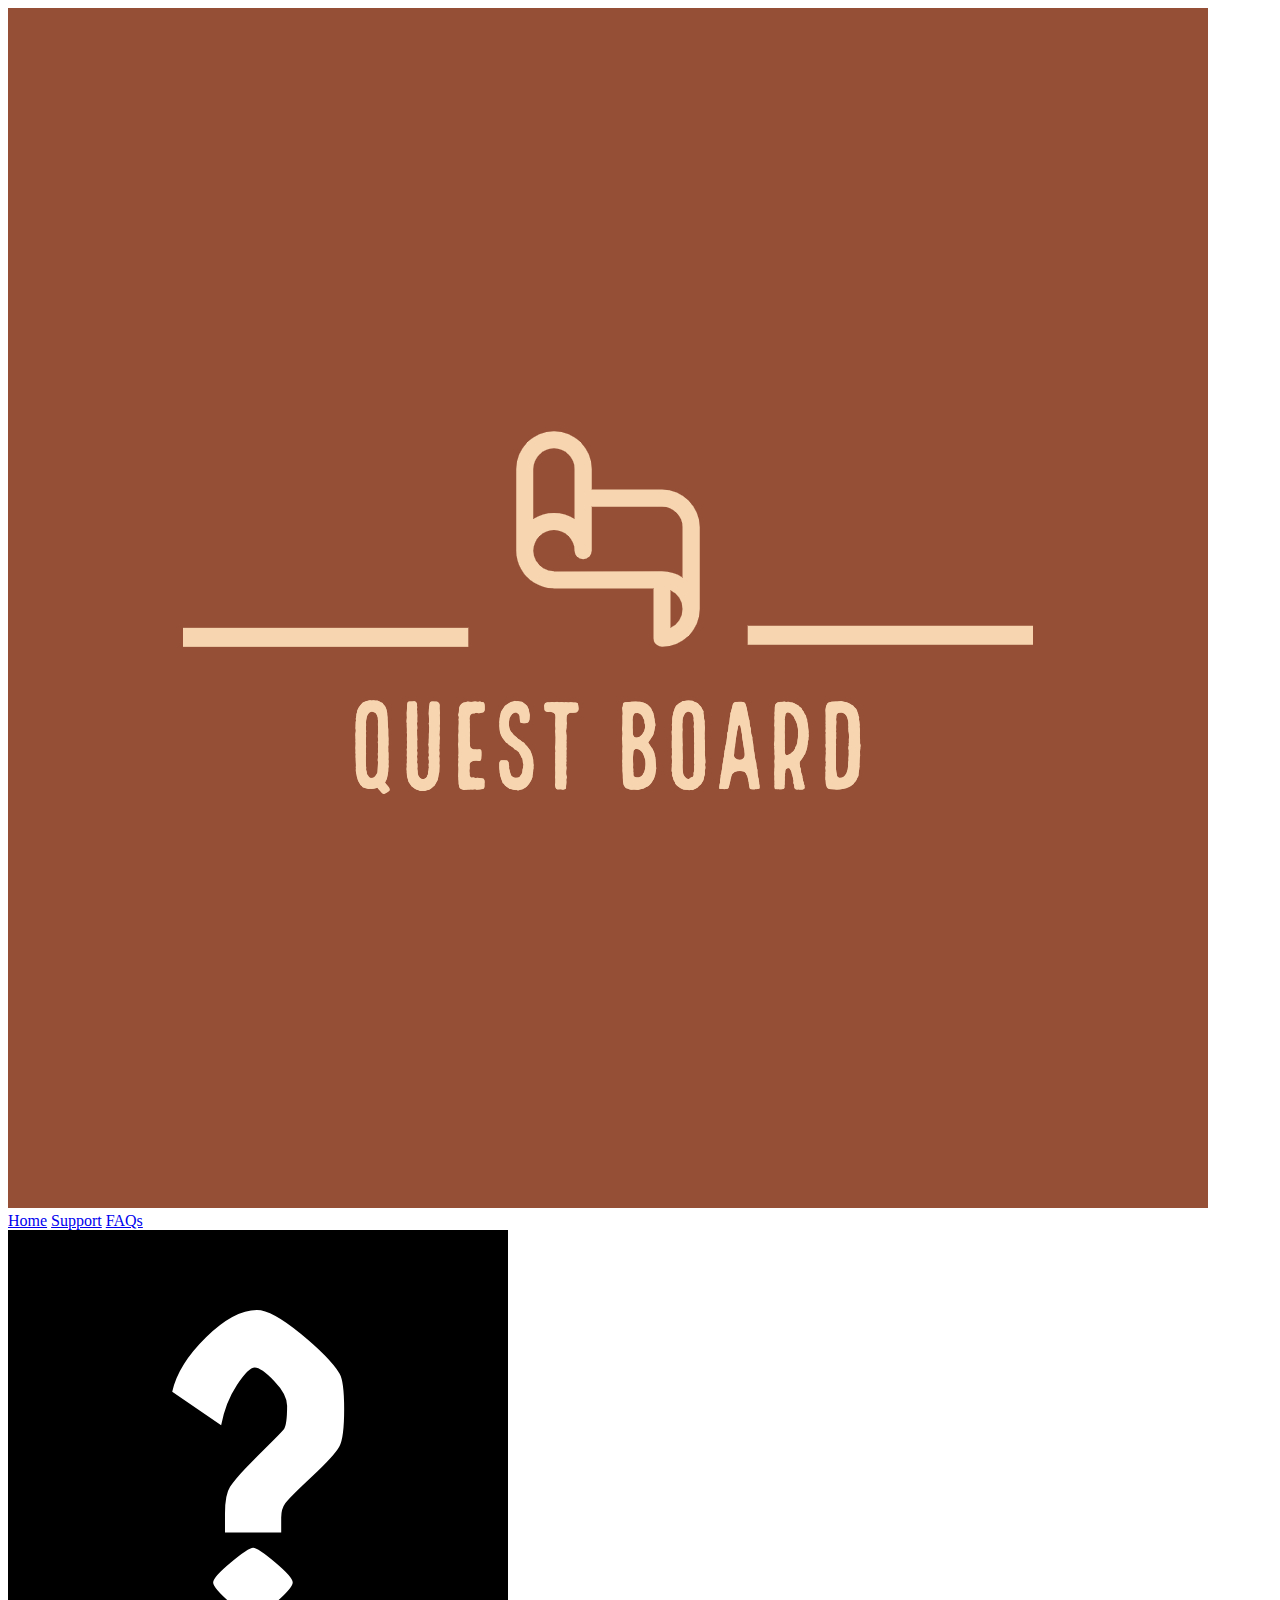
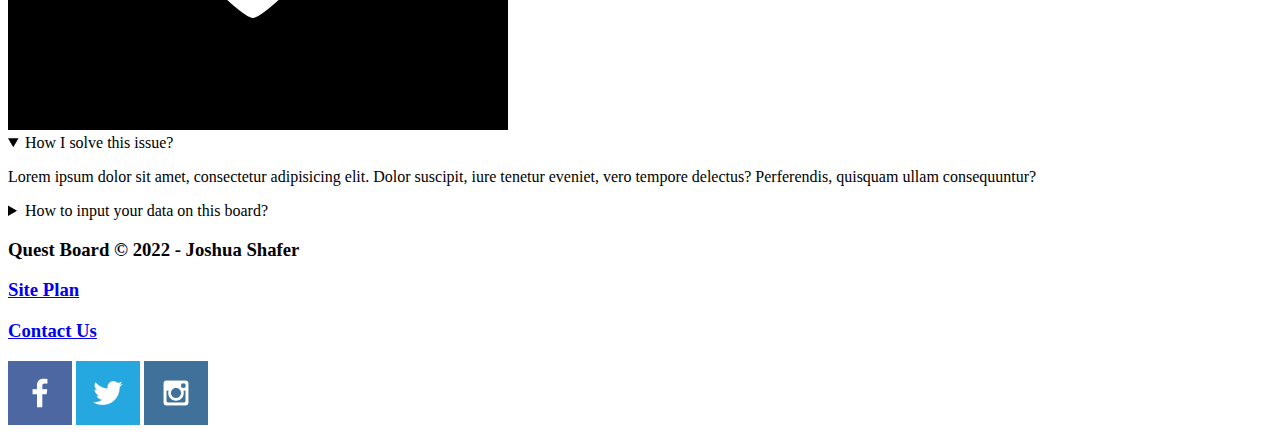
==== personal-site/faqs.html @ cdd54683 "staged all changes" ====
<!DOCTYPE html>
<html lang="en">
<head>
    <meta charset="UTF-8">
    <meta http-equiv="X-UA-Compatible" content="IE=edge">
    <meta name="viewport" content="width=device-width, initial-scale=1.0">
    <title>Quest Board | Home</title>
</head>
<body>
    <div id="content">
        <header>
            <a id="logo_link" href="index.html">
                <img class="logo" src="images/Quest Board-logos.jpeg" alt="Quest Board Logo">
            </a>
            <nav>
                <a href="index.html">Home</a>
                <a href="support.html">Support</a>
                <a href="faqs.html">FAQs</a>
            </nav>
        </header>
        <main class="home-grid">
            <div id="hero">
                <div id="hero-box">
                    <img id="hero-image" src="images/FAQs.png" alt="BIG Question Mark">
                </div>
                <section id="hero-msg">
                    <details open>
                        <summary>How I solve this issue?</summary>
                        <div class="faq_content">
                            <p>Lorem ipsum dolor sit amet, consectetur adipisicing elit. Dolor suscipit, iure tenetur eveniet, vero tempore delectus? Perferendis, quisquam ullam consequuntur?</p>
                        </div>
                    </details>
                    <details>
                        <summary>How to input your data on this board?</summary>
                        <div class="faq_content">
                            <p>Fugiat quo voluptas nulla pariatur? Et iusto odio dignissimos ducimus qui blanditiis praesentium voluptatum deleniti atque. Accusantium doloremque laudantium, totam rem aperiam, eaque ipsa quae ab illo.</p>
                        </div>
                    </details>
                </section>
            </div>
        </main>
        <footer>
            <h3>Quest Board &copy; 2022 - Joshua Shafer</h3>
            <h3><a href="site-plan.html">Site Plan</a></h3>
            <h3><a href="contactus.html">Contact Us</a></h3>
            <div class="social">
                <a href="https://facebook.com" target="_blank"><img src="images/facebook.png" alt="fb icon"></a>
                <a href="https://twitter.com" target="_blank"><img src="images/twitter.png" alt="twitter icon"></a>
                <a href="https://instagram.com" target="_blank"><img src="images/instagram.png" alt="ig icon"></a>
            </div>
        </footer>
    </div>
</body>
</html>
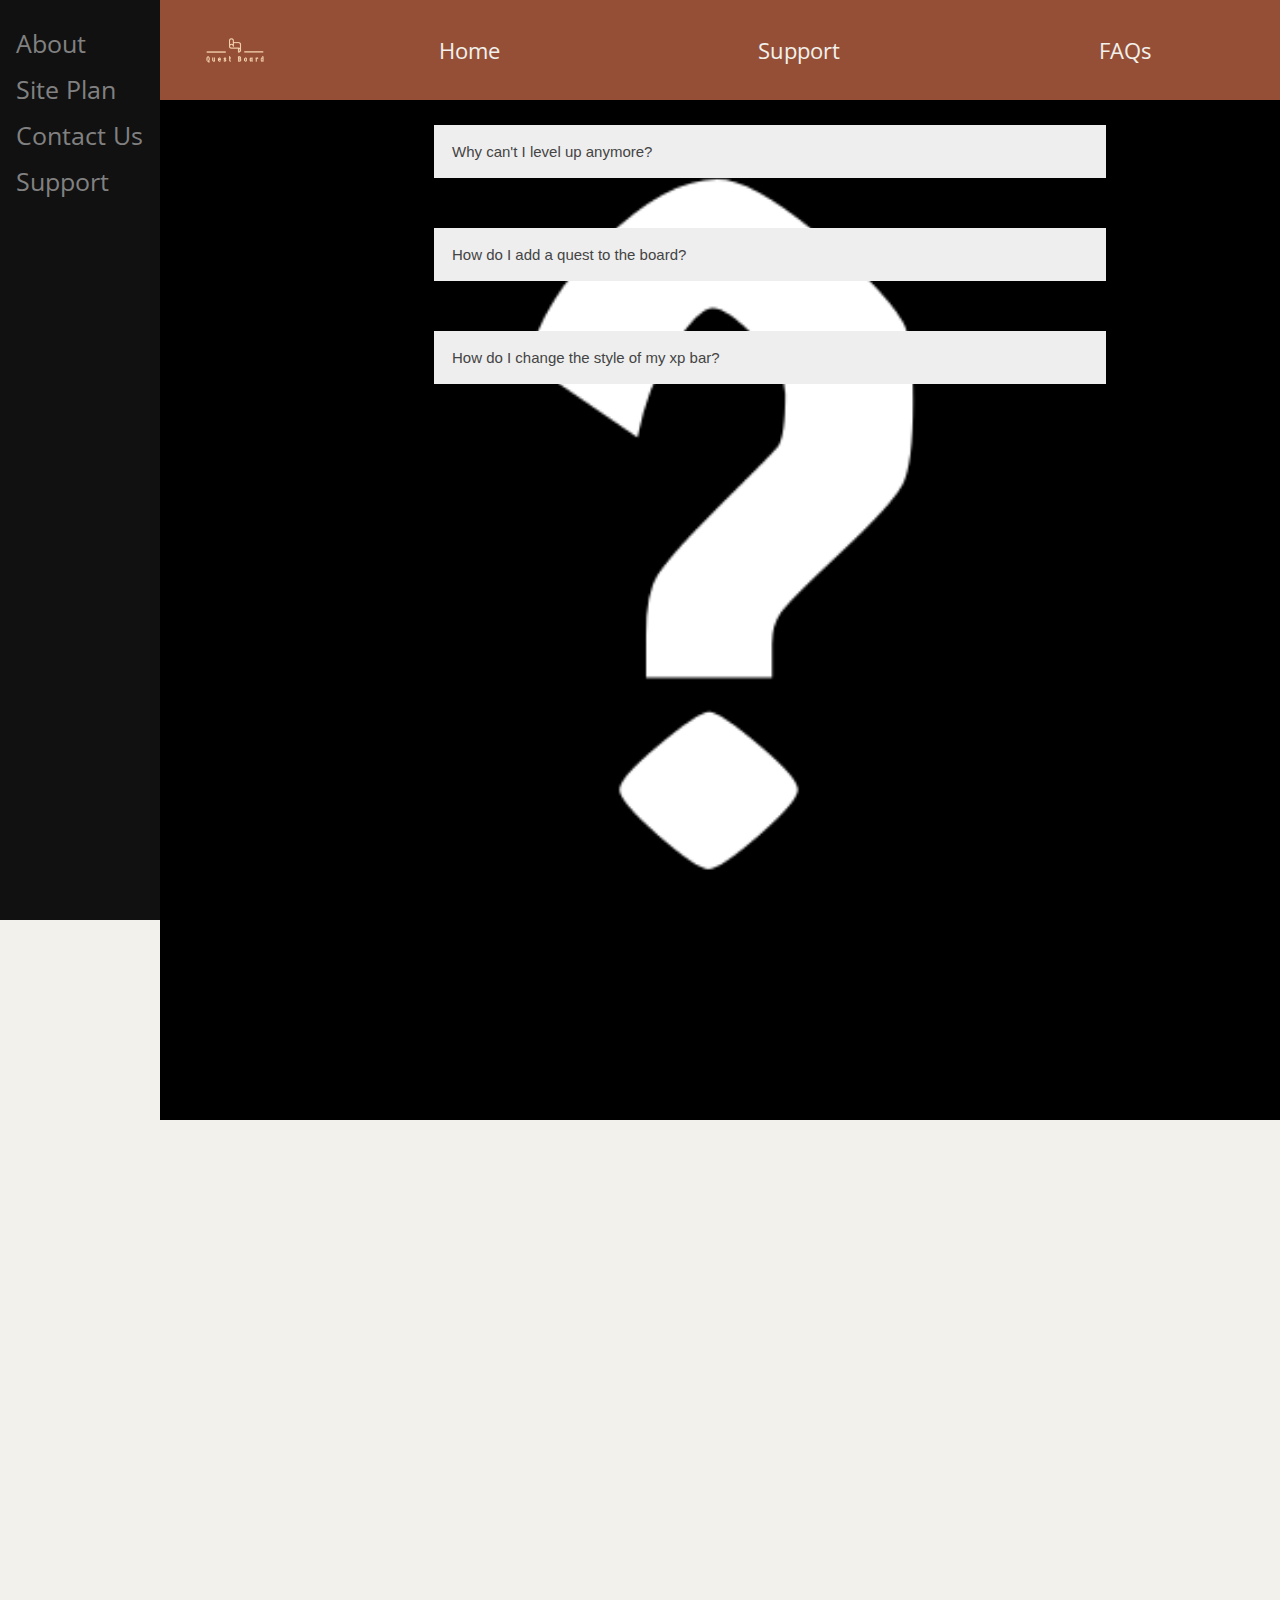
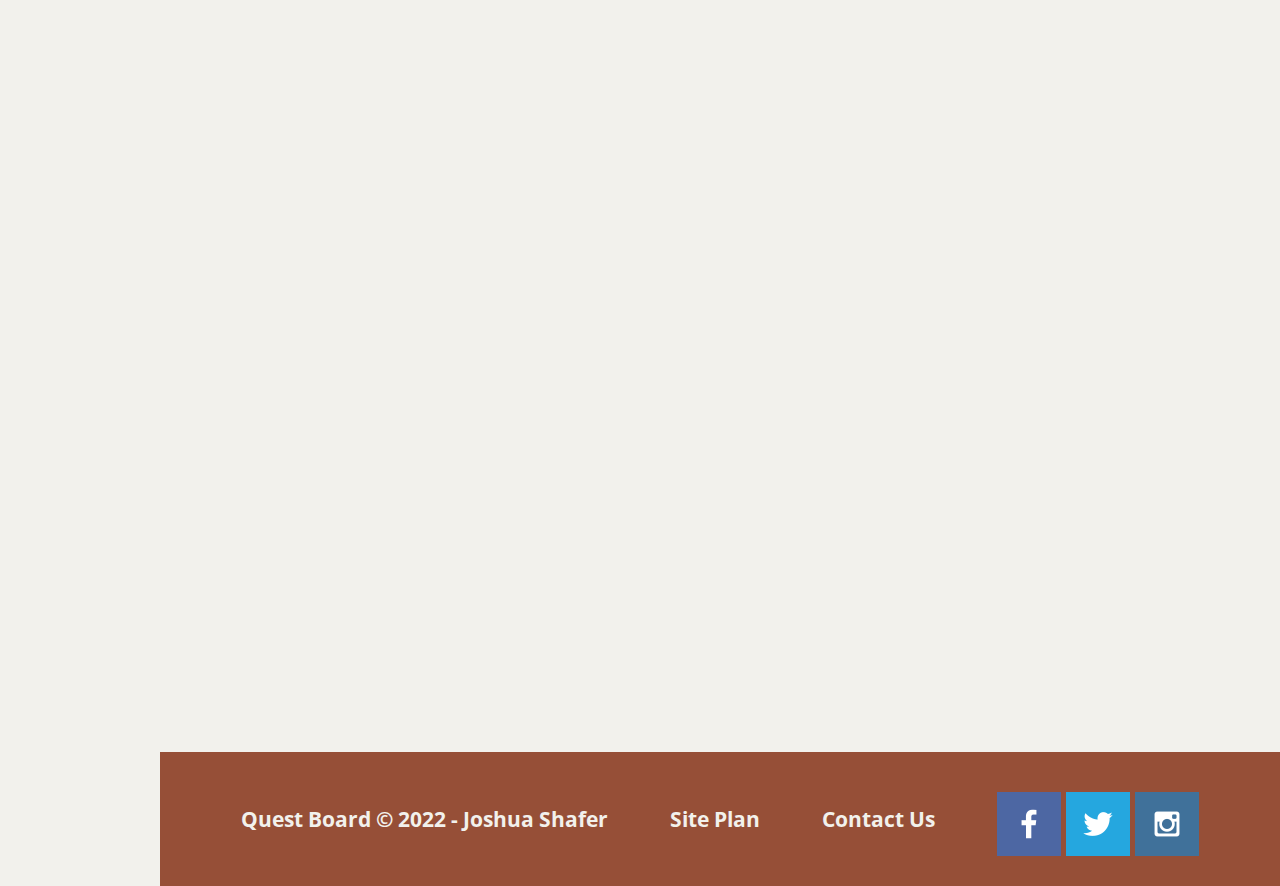
==== commit 4f37b63a: "finished up faqs page" ====
--- a/personal-site/faqs.html
+++ b/personal-site/faqs.html
@@ -4,13 +4,14 @@
     <meta charset="UTF-8">
     <meta http-equiv="X-UA-Compatible" content="IE=edge">
     <meta name="viewport" content="width=device-width, initial-scale=1.0">
+    <link rel="stylesheet" href="styles/index.css">
     <title>Quest Board | Home</title>
 </head>
 <body>
     <div id="content">
         <header>
             <a id="logo_link" href="index.html">
-                <img class="logo" src="images/Quest Board-logos.jpeg" alt="Quest Board Logo">
+                <img class="logo" src="images/Quest-Board.png" alt="Quest Board Logo">
             </a>
             <nav>
                 <a href="index.html">Home</a>
@@ -18,24 +19,49 @@
                 <a href="faqs.html">FAQs</a>
             </nav>
         </header>
+        <div class="sidenav">
+            <a href="#">About</a>
+            <a href="site-plan.html">Site Plan</a>
+            <a href="#">Contact Us</a>
+            <a href="support.html">Support</a>
+        </div>
         <main class="home-grid">
             <div id="hero">
                 <div id="hero-box">
                     <img id="hero-image" src="images/FAQs.png" alt="BIG Question Mark">
                 </div>
                 <section id="hero-msg">
-                    <details open>
-                        <summary>How I solve this issue?</summary>
-                        <div class="faq_content">
-                            <p>Lorem ipsum dolor sit amet, consectetur adipisicing elit. Dolor suscipit, iure tenetur eveniet, vero tempore delectus? Perferendis, quisquam ullam consequuntur?</p>
-                        </div>
-                    </details>
-                    <details>
-                        <summary>How to input your data on this board?</summary>
-                        <div class="faq_content">
-                            <p>Fugiat quo voluptas nulla pariatur? Et iusto odio dignissimos ducimus qui blanditiis praesentium voluptatum deleniti atque. Accusantium doloremque laudantium, totam rem aperiam, eaque ipsa quae ab illo.</p>
-                        </div>
-                    </details>
+                    <button class="accordion">Why can't I level up anymore?</button>
+                    <div class="panel">
+                        <p>You cannot level up past level 10. We will fix that in the next update!</p>
+                    </div>
+                    
+                    <button class="accordion">How do I add a quest to the board?</button>
+                    <div class="panel">
+                      <p>Click option 1 and type in the quest you would like to complete.</p>
+                    </div>
+                    
+                    <button class="accordion">How do I change the style of my xp bar?</button>
+                    <div class="panel">
+                      <p>Click on the settings gear, then click theme, then choose the theme. If you would like to download new themes, please go and download them from the theme store.</p>
+                    </div>
+                    
+                    <script>
+                    var acc = document.getElementsByClassName("accordion");
+                    var i;
+                    
+                    for (i = 0; i < acc.length; i++) {
+                      acc[i].addEventListener("click", function() {
+                        this.classList.toggle("active");
+                        var panel = this.nextElementSibling;
+                        if (panel.style.display === "block") {
+                          panel.style.display = "none";
+                        } else {
+                          panel.style.display = "block";
+                        }
+                      });
+                    }
+                    </script>
                 </section>
             </div>
         </main>
--- a/personal-site/styles/index.css
+++ b/personal-site/styles/index.css
@@ -0,0 +1,386 @@
+@import url('https://fonts.googleapis.com/css2?family=Open+Sans:wght@300&family=Oswald:wght@700&display=swap');
+
+.home-title{
+    font-family: "Oswald";
+    font-size: 2em;
+    margin-top: 10px;
+}
+
+body{
+    background-color: #F2F1EC;
+    font-family: "Open Sans";
+    font-size: 22px;
+    margin: 0;
+    padding: 0;
+}
+.card-img{
+    border: 10px solid #1B3847;
+    transition: transform .5s;
+    box-shadow: 5px 5px 10px #050505;
+    width: 100%;
+}
+
+.sidenav{
+    height: 100%;
+    width: 160px;
+    position: fixed;
+    z-index: 1;
+    top: 0;
+    left: 0;
+    background-color: #111;
+    overflow-x: hidden;
+    padding-top: 20px;
+}
+
+.sidenav a{
+    padding: 6px 8px 6px 16px;
+    text-decoration: none;
+    font-size: 25px;
+    color: #818181;
+    display: block;
+}
+
+.sidenav a:hover{
+    color: #f1f1f1;
+}
+
+.accordion {
+    background-color: #eee;
+    color: #444;
+    cursor: pointer;
+    padding: 18px;
+    width: 100%;
+    border: none;
+    text-align: left;
+    outline: none;
+    font-size: 15px;
+    transition: 0.4s;
+  }
+  
+.active, .accordion:hover {
+  background-color: #ccc; 
+}
+  
+.panel {
+  padding: 0 18px;
+  display: none;
+  background-color: white;
+  overflow: hidden;
+}
+
+/* The Modal (background) */
+.modal {
+    display: none; /* Hidden by default */
+    position: fixed; /* Stay in place */
+    z-index: 1; /* Sit on top */
+    left: 0;
+    top: 0;
+    width: 100%; /* Full width */
+    height: 100%; /* Full height */
+    overflow: auto; /* Enable scroll if needed */
+    background-color: rgb(0,0,0); /* Fallback color */
+    background-color: rgba(0,0,0,0.4); /* Black w/ opacity */
+  }
+  
+  /* Modal Content/Box */
+  .modal-content {
+    background-color: #fefefe;
+    margin: 15% auto; /* 15% from the top and centered */
+    padding: 20px;
+    border: 1px solid #888;
+    width: 80%; /* Could be more or less, depending on screen size */
+  }
+  
+  /* The Close Button */
+  .close {
+    color: #aaa;
+    float: right;
+    font-size: 28px;
+    font-weight: bold;
+  }
+  
+  .close:hover,
+  .close:focus {
+    color: black;
+    text-decoration: none;
+    cursor: pointer;
+  }
+
+.card-img:hover{
+    opacity: .6;
+    transform: scale(1.1);
+}
+.features{
+    grid-row: 1/2;
+    display: grid;
+    grid-template-columns: repeat(6, 1fr);
+}
+.features p{
+    grid-column: 2/5;
+    margin-right: 25px;
+}
+.features img{
+    grid-column: 5/6;
+}
+
+.how-to{
+    grid-row: 2/3;
+    display: grid;
+    grid-template-columns: repeat(6, 1fr);
+}
+.how-to p{
+    grid-column: 3/6;
+    margin-left: 25px;
+}
+.how-to iframe{
+    grid-column: 2/3;
+}
+
+
+header{
+    background-color: #964f37;
+    display: grid;
+    grid-template-columns: 150px auto;
+    margin-left: 160px;
+}
+
+#content{
+    max-width: 1600px;
+    margin: 0 auto;
+}
+
+.logo, .icon{
+    width: 80px;
+}
+
+.logo{
+    border-radius: 5px;
+}
+
+#logo_link{
+    padding-top: 5px;
+    justify-self: center;
+    align-self: center;
+}
+
+.icon{
+    padding-top: 10px;
+}
+
+
+
+nav{
+    display: flex;
+    justify-content: space-around;
+}
+
+nav a{
+    text-align: center;
+    color: #F2F1EC;
+    text-decoration: none;
+    padding: 35px;
+}
+nav a:hover{
+    background-color: #F6D5B0;
+    color: black;
+}
+
+#hero{
+    display: grid;
+    grid-template-columns: 1fr 3fr 1fr;
+    margin-top: -100px;
+}
+#hero-box{
+    grid-column: 1/4;
+    grid-row: 1/3;
+    z-index: -1;
+}
+
+#hero-image{
+    width: 100%;
+}
+
+#hero-msg{
+    grid-column: 2/3;
+    grid-row: 1/2;
+    margin-top: 100px;
+}
+
+#hero-msg button{
+    margin: 25px 50px;
+}
+
+h2{
+    margin: 0;
+}
+
+h4{
+    color: #964f37;
+}
+
+.home-grid{
+    margin-left: 160px;
+    display: grid;
+    /* grid-template-columns: repeat(10, 1fr); */
+    grid-template-rows: 1fr 1fr;
+}
+
+.msg{
+    background-color: #289DD2;
+    line-height: 1.5em;
+    padding: 35px;
+    grid-column: 6/10;
+    grid-row: 6/7;
+    box-shadow: 5px 5px 10px #545454;
+}
+
+.msg h2{
+    color: #F2F1EC;
+}
+
+.msg p{
+    color: #F2F1EC;
+    font-size: .6em;
+    padding-bottom: 15px;
+}
+
+.contact{
+    grid-column: 5/10;
+    grid-row: 5/8;
+    box-shadow: 5px 5px 10px #545454;
+    width: 100%;
+}
+
+.msg2{
+    background-color: #289DD2;
+    line-height: 1.5em;
+    padding: 35px;
+    grid-column: 2/6;
+    grid-row: 6/7;
+    box-shadow: 5px 5px 10px #545454;
+    text-align: left;
+}
+
+.address{
+    line-height: 0.5em;
+}
+
+.msg2 h2, .msg2 h4, .address p{
+    color: white;
+}
+
+.button-box{
+    text-align: center;
+}
+
+main section{
+    text-align: center;
+}
+
+main section img{
+    box-sizing: border-box;
+}
+
+#background{
+    height: 725px;
+    background-color: #396E94;
+    grid-column: 1/11;
+    grid-row: 4/9;
+}
+
+footer{
+    background-color: #964f37;
+    font-size: .8em;
+    padding: 25px 50px;
+    margin-left: 160px;
+    margin-top: 200px;
+    display: flex;
+    justify-content: space-around;
+    align-items: center;
+}
+
+footer h3{
+    color: #F2F1EC;
+}
+
+footer a{
+    color: #F2F1EC;
+    text-decoration: none;
+
+}
+
+footer a:hover{
+    color: #F6D5B0;
+}
+
+footer h3 a:hover{
+    text-decoration: underline;
+}
+
+footer .social img{
+    padding-top: 15px;
+}
+
+
+#feedback{
+    background-color: antiquewhite;
+    position: absolute;
+    top: 0;
+    left: 0;
+    right: 0;
+    padding: .5em;
+    display: none;
+}
+
+.moveDown{
+    margin-top: 3em;
+}
+
+ul{
+    list-style: none;
+}
+
+@media screen and (max-width: 900px) and (max-height: 450px) {
+    #hero, .home-grid {
+        display: block;
+        height: auto;
+    }
+    nav, footer {
+        flex-direction: column;
+    }
+    nav a {
+        display: block;
+        padding: 15px;
+    }
+    #hero {
+        margin-top: 0;
+    }
+    #hero-msg {
+        margin-top: 0;
+    }
+    #hero-msg h4 {
+        display: none;
+    }
+    .home-title {
+        font-size: 25px;
+        color: #6f7364;
+    }
+    .rivers-card, .camping-card, .rapids-card { 
+        margin: 50px auto;
+        width: 60%;
+    }
+    #background {
+        display: none;
+    }
+    .mountains, .msg {
+        width: 80%;
+        display: block;
+        margin: 0 auto;
+    }
+    
+    footer {
+        margin-top: 25px;
+    }
+    .sidenav {padding-top: 15px;}
+    .sidenav a {font-size: 18px;}
+}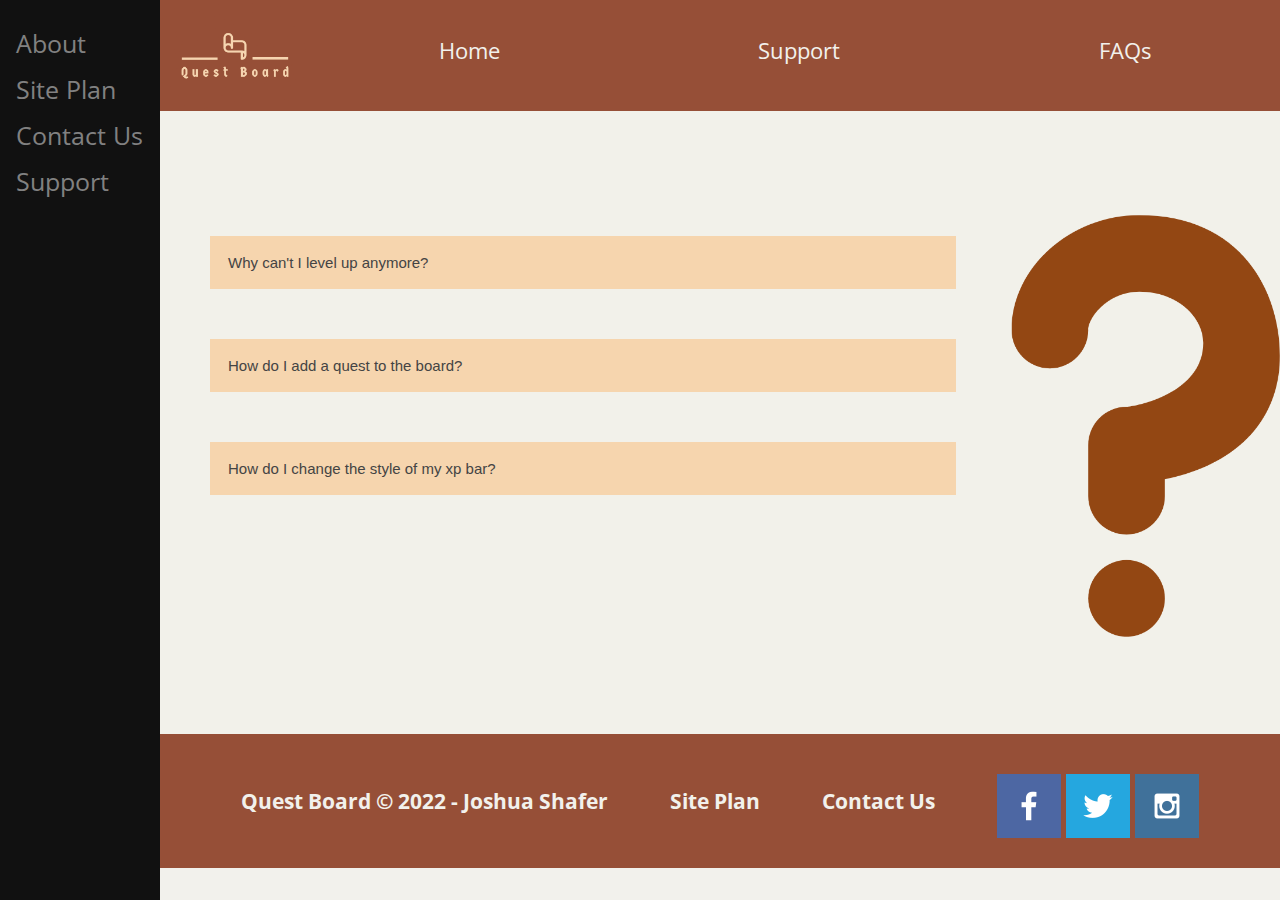
==== commit 62f1f29c: "fixed footer, made some aesthetic changes" ====
--- a/personal-site/faqs.html
+++ b/personal-site/faqs.html
@@ -28,7 +28,7 @@
         <main class="home-grid">
             <div id="hero">
                 <div id="hero-box">
-                    <img id="hero-image" src="images/FAQs.png" alt="BIG Question Mark">
+                    <img id="hero-image" src="images/new_q_mark.png" alt="BIG Question Mark">
                 </div>
                 <section id="hero-msg">
                     <button class="accordion">Why can't I level up anymore?</button>
--- a/personal-site/styles/index.css
+++ b/personal-site/styles/index.css
@@ -18,6 +18,7 @@
     transition: transform .5s;
     box-shadow: 5px 5px 10px #050505;
     width: 100%;
+    margin-top: 25px;
 }
 
 .sidenav{
@@ -45,7 +46,7 @@
 }
 
 .accordion {
-    background-color: #eee;
+    background-color: #f6d5ae;
     color: #444;
     cursor: pointer;
     padding: 18px;
@@ -58,53 +59,17 @@
   }
   
 .active, .accordion:hover {
-  background-color: #ccc; 
+  background-color: #974f37;
+  color: white; 
 }
   
 .panel {
   padding: 0 18px;
   display: none;
-  background-color: white;
+  background-color: #f6d5ae;
   overflow: hidden;
-}
-
-/* The Modal (background) */
-.modal {
-    display: none; /* Hidden by default */
-    position: fixed; /* Stay in place */
-    z-index: 1; /* Sit on top */
-    left: 0;
-    top: 0;
-    width: 100%; /* Full width */
-    height: 100%; /* Full height */
-    overflow: auto; /* Enable scroll if needed */
-    background-color: rgb(0,0,0); /* Fallback color */
-    background-color: rgba(0,0,0,0.4); /* Black w/ opacity */
-  }
-  
-  /* Modal Content/Box */
-  .modal-content {
-    background-color: #fefefe;
-    margin: 15% auto; /* 15% from the top and centered */
-    padding: 20px;
-    border: 1px solid #888;
-    width: 80%; /* Could be more or less, depending on screen size */
-  }
-  
-  /* The Close Button */
-  .close {
-    color: #aaa;
-    float: right;
-    font-size: 28px;
-    font-weight: bold;
-  }
-  
-  .close:hover,
-  .close:focus {
-    color: black;
-    text-decoration: none;
-    cursor: pointer;
-  }
+  margin-left:103px;
+}
 
 .card-img:hover{
     opacity: .6;
@@ -142,6 +107,7 @@
     display: grid;
     grid-template-columns: 150px auto;
     margin-left: 160px;
+    overflow: hidden;
 }
 
 #content{
@@ -149,12 +115,15 @@
     margin: 0 auto;
 }
 
-.logo, .icon{
+.icon{
     width: 80px;
 }
 
 .logo{
     border-radius: 5px;
+    width: 150px;
+    margin-top: -25px;
+    margin-bottom: -25px;
 }
 
 #logo_link{
@@ -188,7 +157,7 @@
 #hero{
     display: grid;
     grid-template-columns: 1fr 3fr 1fr;
-    margin-top: -100px;
+    margin-bottom: -40px;
 }
 #hero-box{
     grid-column: 1/4;
@@ -198,12 +167,14 @@
 
 #hero-image{
     width: 100%;
+
 }
 
 #hero-msg{
-    grid-column: 2/3;
+    grid-column: 1/3;
     grid-row: 1/2;
     margin-top: 100px;
+    margin-right: 150px;
 }
 
 #hero-msg button{
@@ -221,27 +192,8 @@
 .home-grid{
     margin-left: 160px;
     display: grid;
-    /* grid-template-columns: repeat(10, 1fr); */
-    grid-template-rows: 1fr 1fr;
-}
-
-.msg{
-    background-color: #289DD2;
-    line-height: 1.5em;
-    padding: 35px;
-    grid-column: 6/10;
-    grid-row: 6/7;
-    box-shadow: 5px 5px 10px #545454;
-}
-
-.msg h2{
-    color: #F2F1EC;
-}
-
-.msg p{
-    color: #F2F1EC;
-    font-size: .6em;
-    padding-bottom: 15px;
+    /* grid-template-columns: 1fr 1fr; */
+    grid-template-rows: 1fr;
 }
 
 .contact{
@@ -251,22 +203,8 @@
     width: 100%;
 }
 
-.msg2{
-    background-color: #289DD2;
-    line-height: 1.5em;
-    padding: 35px;
-    grid-column: 2/6;
-    grid-row: 6/7;
-    box-shadow: 5px 5px 10px #545454;
-    text-align: left;
-}
-
 .address{
     line-height: 0.5em;
-}
-
-.msg2 h2, .msg2 h4, .address p{
-    color: white;
 }
 
 .button-box{
@@ -288,12 +226,61 @@
     grid-row: 4/9;
 }
 
+form {
+    margin: 0 auto;
+    margin-top: 27px;
+    width: 400px;
+    padding: 1em;
+    border: none;
+    border-radius: 1em;
+}
+  
+ul {
+  list-style: none;
+  padding: 0;
+  margin: 0;
+}
+  
+form li + li {
+  margin-top: 1em;
+}
+  
+label {
+  display: inline-block;
+  width: 90px;
+  text-align: right;
+}
+  
+input, textarea {
+  font: 1em sans-serif;
+  width: 300px;
+  box-sizing: border-box;
+  border: 1px solid #999;
+}
+  
+input:focus, textarea:focus {
+   border-color: #000;
+}
+  
+textarea {
+  vertical-align: top;
+  height: 13em;
+}
+  
+.button {
+  padding-left: 90px;
+}
+  
+button {
+  margin-left: .5em;
+}  
+
 footer{
     background-color: #964f37;
     font-size: .8em;
     padding: 25px 50px;
     margin-left: 160px;
-    margin-top: 200px;
+    margin-top: 27px;
     display: flex;
     justify-content: space-around;
     align-items: center;
@@ -332,6 +319,20 @@
     display: none;
 }
 
+.emailStuff{
+    display: grid;
+    grid-template-columns: 1fr 1fr;
+}
+.emailMessage{
+    grid-column: 1/2;
+}
+
+.supportImage{
+    grid-column: 2/3;
+    margin-top: 27px;
+    border-radius: 25px;
+}
+
 .moveDown{
     margin-top: 3em;
 }
